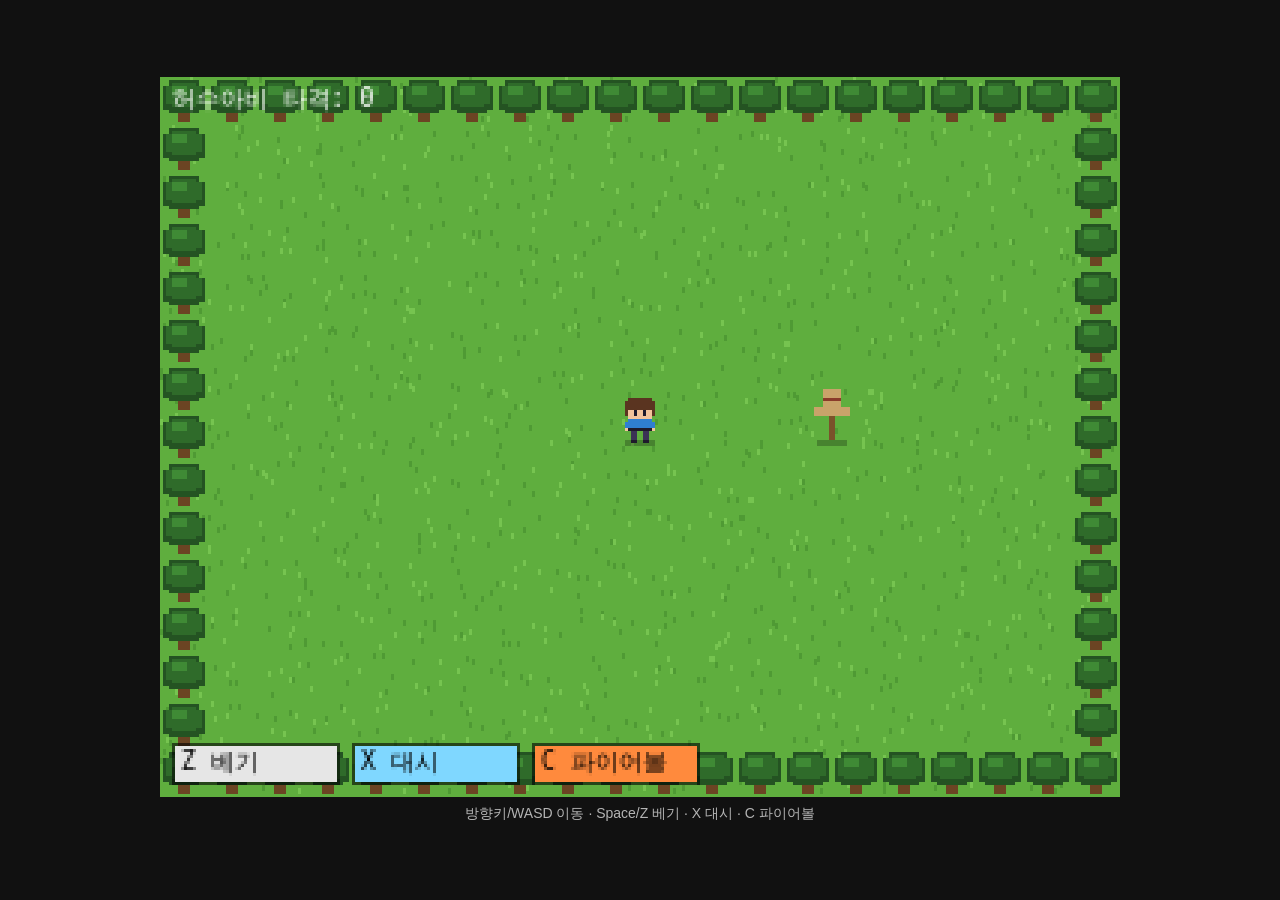
==== index.html @ 662cfb36 "캐릭터 이동·스킬 테스트용 프로토타입 추가 Co-Authored-By: Claude Opus 5.5 <noreply@anthropic.com> Claude-Session: http" ====
<!doctype html>
<html lang="ko">
<head>
<meta charset="utf-8">
<meta name="viewport" content="width=device-width, initial-scale=1">
<title>움직임 테스트</title>
<link rel="stylesheet" href="style.css">
</head>
<body>
<div id="wrap">
  <canvas id="game" width="320" height="240"></canvas>
  <div id="help">방향키/WASD 이동 · Space/Z 베기 · X 대시 · C 파이어볼</div>
</div>
<script src="game.js"></script>
</body>
</html>
---- style.css ----
html, body { margin: 0; height: 100%; background: #111; color: #ddd; overflow: hidden;
  font-family: "Apple SD Gothic Neo", "Malgun Gothic", sans-serif; }
body { display: flex; align-items: center; justify-content: center; }
#wrap { display: flex; flex-direction: column; align-items: center; gap: 8px; }
#game { display: block; image-rendering: pixelated; image-rendering: crisp-edges; background: #000; }
#help { font-size: 14px; opacity: .8; }
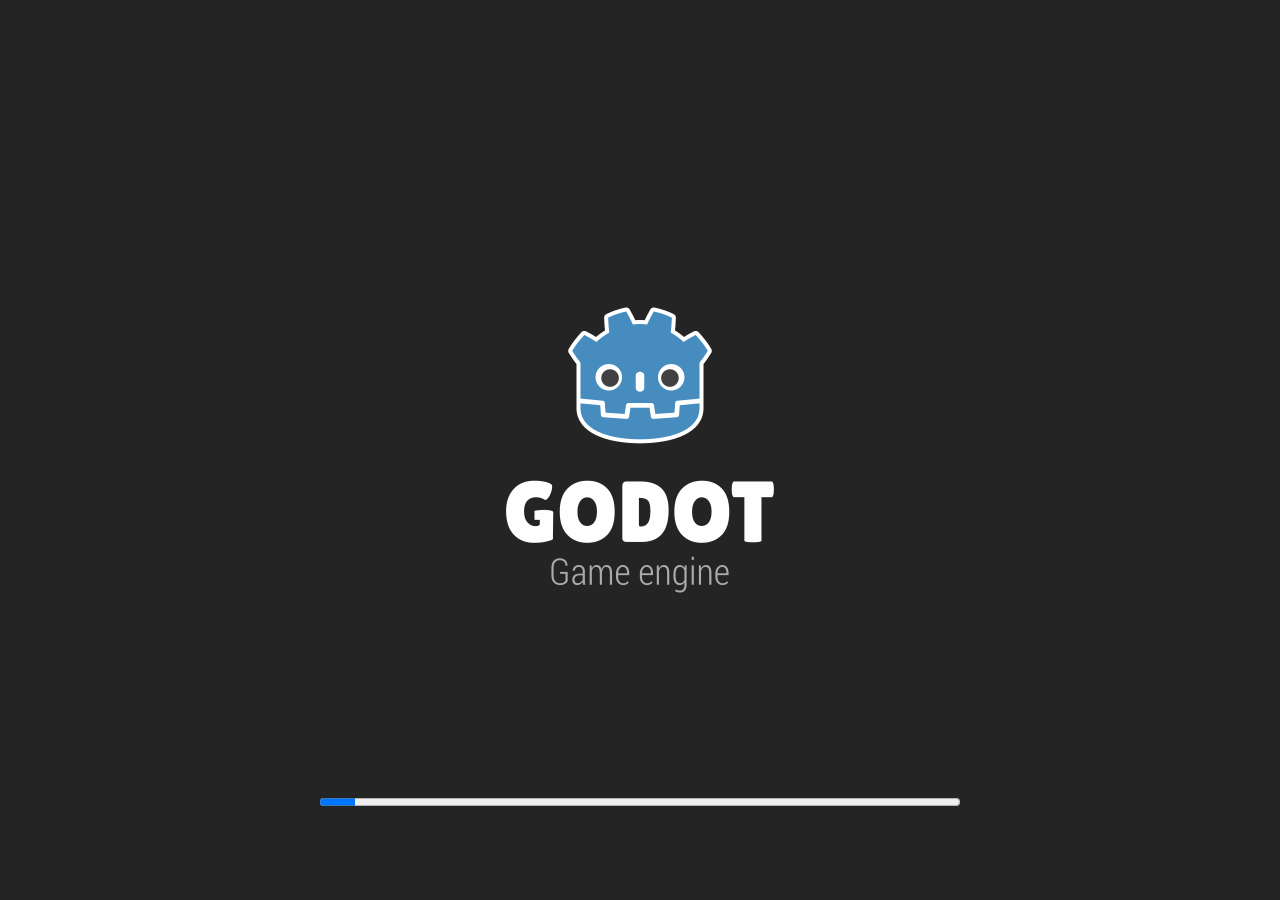
==== commit 73c1fdfb: "문서(CLAUDE.md, PROGRESS.md, ASSETS.md, GDD 사본), 테스트 구역 시작 키트, 웹 빌드 - docs/GDD.md: 기획서 PDF 텍스트 사본 (원본 " ====
--- a/index.html
+++ b/index.html
@@ -2,15 +2,10 @@
 <html lang="ko">
 <head>
 <meta charset="utf-8">
-<meta name="viewport" content="width=device-width, initial-scale=1">
-<title>움직임 테스트</title>
-<link rel="stylesheet" href="style.css">
+<meta http-equiv="refresh" content="0; url=play/">
+<title>크로놀리스 (CHRONOLITH)</title>
 </head>
-<body>
-<div id="wrap">
-  <canvas id="game" width="320" height="240"></canvas>
-  <div id="help">방향키/WASD 이동 · Space/Z 베기 · X 대시 · C 파이어볼</div>
-</div>
-<script src="game.js"></script>
+<body style="background:#121220;color:#ddd;font-family:sans-serif">
+<p><a href="play/" style="color:#bff3ff">크로놀리스 테스트 빌드로 이동</a></p>
 </body>
 </html>
